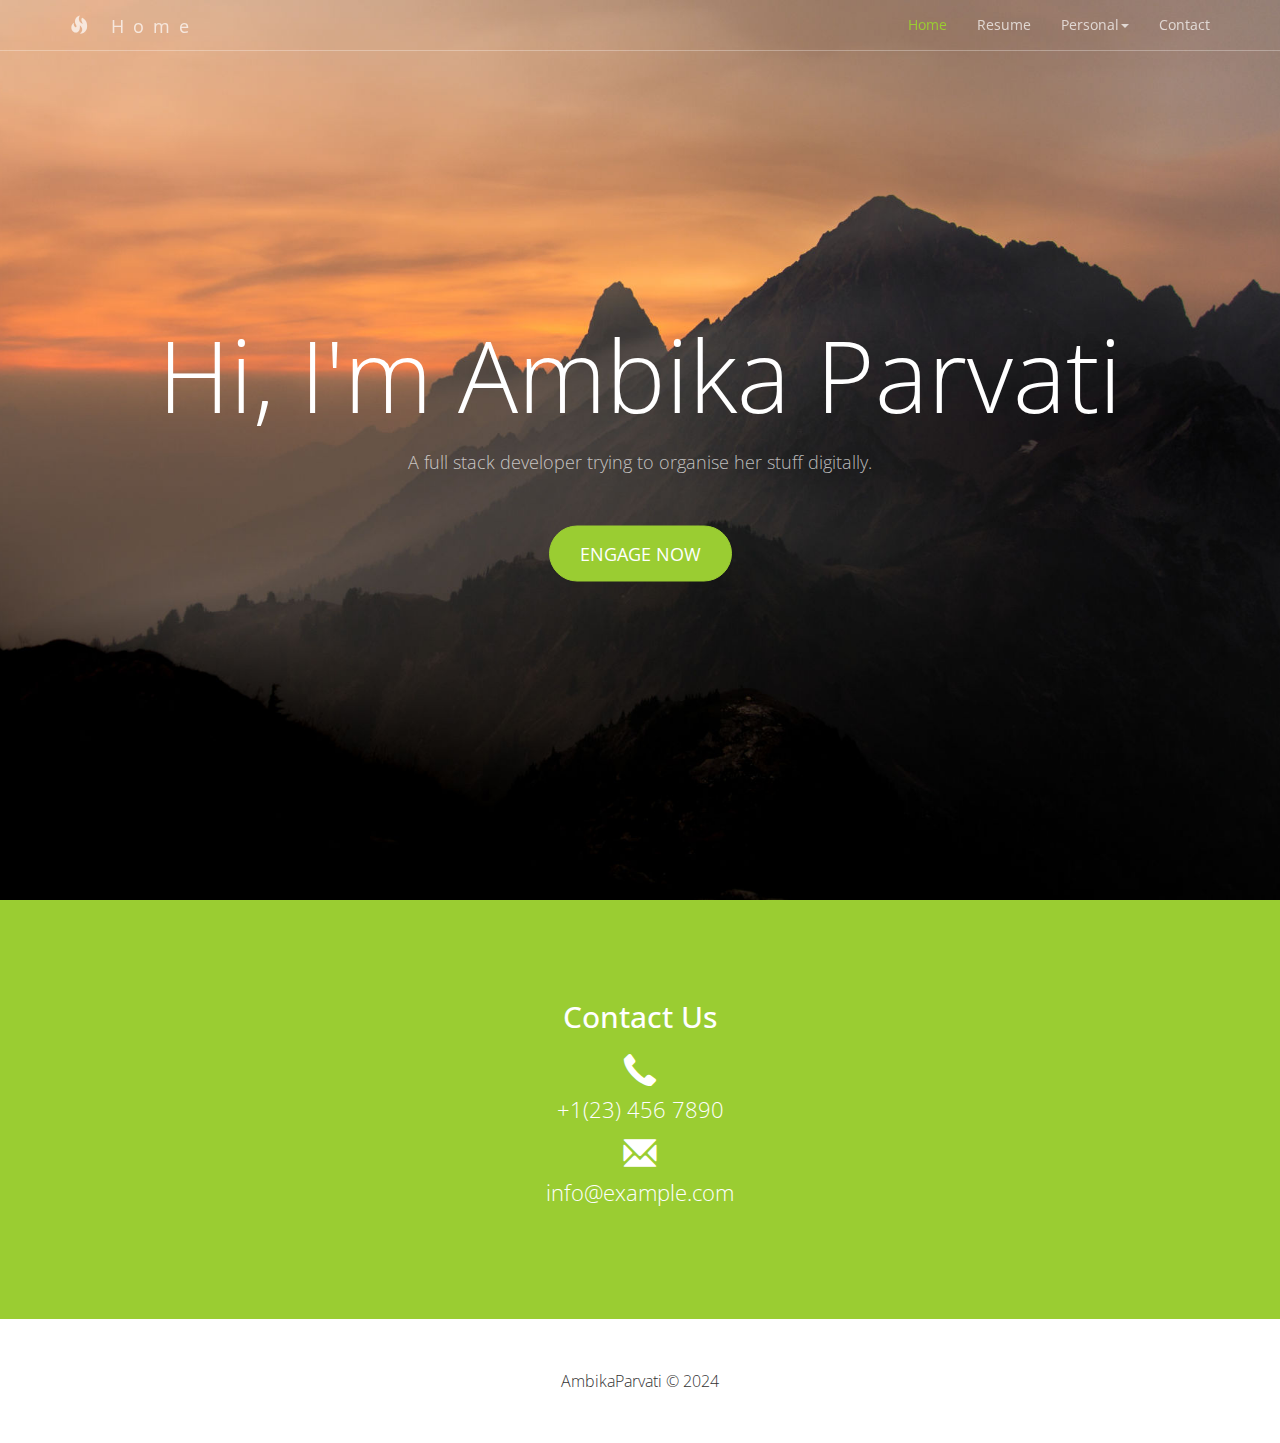
==== index.html @ a342ad75 "Update index.html" ====
<!DOCTYPE html>
<!-- Template by Quackit.com -->
<html lang="en">

<head>

    <meta charset="utf-8">
    <meta http-equiv="X-UA-Compatible" content="IE=edge">
    <meta name="viewport" content="width=device-width, initial-scale=1">
    <!-- Any head content must come after these tags -->

    <title>Ambika Parvati</title>

    <link rel="icon" type="image/png" href="images/circle-logo.png">
    <link href="css/bootstrap.min.css" rel="stylesheet">
    <link href="css/custom.css" rel="stylesheet">
    <link href='http://fonts.googleapis.com/css?family=Open+Sans:300italic,400italic,600italic,700italic,800italic,400,300,600,700,800' rel='stylesheet' type='text/css'>
    
</head>

<body>

    <!-- Navigation -->
    <nav id="siteNav" class="navbar navbar-default navbar-fixed-top" role="navigation">
        <div class="container">
            <!-- Logo and responsive toggle -->
            <div class="navbar-header">
                <button type="button" class="navbar-toggle" data-toggle="collapse" data-target="#navbar">
                    <span class="sr-only">Toggle navigation</span>
                    <span class="icon-bar"></span>
                    <span class="icon-bar"></span>
                    <span class="icon-bar"></span>
                </button>
                <a class="navbar-brand" href="#">

                	<span class="glyphicon glyphicon-fire"></span> 
                	Home
                </a>
            </div>
            <div class="collapse navbar-collapse" id="navbar">
                <ul class="nav navbar-nav navbar-right">
                    <li class="active">
                        <a href="#">Home</a>
                    </li>
                    <li>
                        <a href="#">Resume</a>
                    </li>
					<li class="dropdown">
						<a href="#" class="dropdown-toggle" data-toggle="dropdown" role="button" aria-haspopup="true" aria-expanded="false">Personal<span class="caret"></span></a>
						<ul class="dropdown-menu" aria-labelledby="about-us">
							<li><a href="#">Poems</a></li>
							<li><a href="#">Recipe Book</a></li>
							<li><a href="familytree.html">Family Trees</a></li>
						</ul>
					</li>
                    <li>
                        <a href="#">Contact</a>
                    </li>
                </ul>
                
            </div>
        </div>
    </nav>

    <header>
        <div class="header-content">
            <div class="header-content-inner">
                <h1>Hi, I'm Ambika Parvati</h1>
                <p>A full stack developer trying to organise her stuff digitally.</p>
                <a href="#" class="btn btn-primary btn-lg">Engage Now</a>
            </div>
        </div>
    </header>
    
    <footer class="page-footer">
        <div class="contact">
        	<div class="container">
				<h2 class="section-heading">Contact Us</h2>
				<p><span class="glyphicon glyphicon-earphone"></span><br> +1(23) 456 7890</p>
				<p><span class="glyphicon glyphicon-envelope"></span><br> info@example.com</p>
        	</div>
        </div>
        	
        <div class="small-print">
        	<div class="container">
        		<p>AmbikaParvati &copy; 2024</p>
        	</div>
        </div>        
    </footer>

    <script src="js/jquery-1.11.3.min.js"></script>
    <script src="js/bootstrap.min.js"></script>
    <script src="js/jquery.easing.min.js"></script>
    <script src="js/custom.js"></script>

</body>

</html>
---- css/custom.css ----
html,
body {
    width: 100%;
    height: 100%;
    font-family: 'Open Sans','Helvetica Neue',Arial,sans-serif;
}

a {
    color: yellowgreen;
    -webkit-transition: all .35s;
    -moz-transition: all .35s;
    transition: all .35s;
}

a:hover,
a:focus {
    color: forestgreen;
}

p {
    font-size: 16px;
    line-height: 1.5;
}

header {
    position: relative;
    width: 100%;
    min-height: auto;
    text-align: center;
    color: #fff;
    background-image: url('../images/header.jpg');
    background-position: center;
    -webkit-background-size: cover;
    -moz-background-size: cover;
    background-size: cover;
    -o-background-size: cover;
}

header .header-content {
    position: relative;
    width: 100%;
    padding: 100px 15px 70px;
    text-align: center;
}

header .header-content .header-content-inner h1 {
    margin-top: 0;
    margin-bottom: 20px;
    font-size: 50px;
    font-weight: 300;
}

header .header-content .header-content-inner p {
    margin-bottom: 50px;
    font-size: 16px;
    font-weight: 300;
    color: rgba(255,255,255,.7);
}

@media(min-width:768px) {
    header {
        min-height: 100%;
    }

    header .header-content {
        position: absolute;
        top: 50%;
        padding: 0 50px;
        -webkit-transform: translateY(-50%);
        -ms-transform: translateY(-50%);
        transform: translateY(-50%);
    }

    header .header-content .header-content-inner {
        margin-right: auto;
        margin-left: auto;
        max-width: 1000px;
    }

	header .header-content .header-content-inner h1 {
    	font-size: 100px;
		}

    header .header-content .header-content-inner p {
        margin-right: auto;
        margin-left: auto;
        max-width: 80%;
        font-size: 18px;
    }
}

.section-heading {
    margin-top: 0;
    margin-bottom: 20px;
}

.intro {
	color: #fff;
    background-color: yellowgreen;
    padding: 70px 0;
    text-align: center;
}

.content {
    padding: 100px 0;
}

.content-2 {
	color: #fff;
    background-color: #222;
}

.content-3 {
	padding: 20px 0 40px;
	text-align: center;
}

.promo,
.promo h3,
.promo a:link,
.promo a:visited,
.promo a:hover,
.promo a:active {
    color: white;
	text-shadow: 0px 0px 40px black;
    text-decoration: none;
}

.promo-item {
    height: 200px;
    line-height: 180px;
    text-align: center;
}

.promo-item:hover {
    background-size: 110%; 
    border: 10px solid rgba(255,255,255,0.3);
    line-height: 160px;
}

.promo-item h3 {
    font-size: 40px;
    display: inline-block;
    vertical-align: middle;
}

.item-1 {
	background: url('../images/writing.jpg');
	}
	
.item-2 {
	background: url('../images/concert.jpg');
	}
	
.item-3 {
	background: url('../images/pencil_sharpener.jpg');
	}
		
.item-1,
.item-2,
.item-3 {
	background-size: cover;
	background-position: 50% 50%;
	}

.page-footer {
	text-align: center;
	}

.page-footer .contact {
	padding: 100px 0;
	background-color: yellowgreen;
	color: #fff;
	}

.page-footer .contact p {
	font-size: 22px;
	font-weight: 300;
	}
	
.content-3 .glyphicon,	
.page-footer .contact .glyphicon {
	font-size: 32px;
	font-weight: 700;
	}
		
.page-footer .small-print {
	padding: 50px 0 40px;
	font-weight: 300;
	}

.text-light {
    color: rgba(255,255,255,.7);
}

.navbar-default {
    border-color: rgba(34,34,34,.05);
    background-color: #fff;
    -webkit-transition: all .35s;
    -moz-transition: all .35s;
    transition: all .35s;
}

.navbar-default .navbar-header .navbar-brand {
    color: yellowgreen;
}

.navbar-default .navbar-header .navbar-brand:hover,
.navbar-default .navbar-header .navbar-brand:focus {
    color: #eb3812;
}

.navbar-default .nav > li>a,
.navbar-default .nav>li>a:focus {
    color: #222;
}

.navbar-default .nav > li>a:hover,
.navbar-default .nav>li>a:focus:hover {
    color: yellowgreen;
}

.navbar-default .nav > li.active>a,
.navbar-default .nav>li.active>a:focus {
    color: yellowgreen!important;
    background-color: transparent;
}

.navbar-default .nav > li.active>a:hover,
.navbar-default .nav>li.active>a:focus:hover {
    background-color: transparent;
}

@media(min-width:768px) {
    .navbar-default {
        border-color: rgba(255,255,255,.3);
        background-color: transparent;
    }

    .navbar-default .navbar-header .navbar-brand {
        color: rgba(255,255,255,.7);
        letter-spacing: 0.5em;
    }

    .navbar-default .navbar-header .navbar-brand:hover,
    .navbar-default .navbar-header .navbar-brand:focus {
        color: #fff;
    }

    .navbar-default .nav > li>a,
    .navbar-default .nav>li>a:focus {
        color: rgba(255,255,255,.7);
    }

    .navbar-default .nav > li>a:hover,
    .navbar-default .nav>li>a:focus:hover {
        color: #fff;
    }

    .navbar-default.affix {
        border-color: #fff;
        background-color: #fff;
        box-shadow: 0px 7px 20px 0px rgba(0,0,0,0.1);
    }

    .navbar-default.affix .navbar-header .navbar-brand {
        letter-spacing: 0;
        color: yellowgreen;
    }

    .navbar-default.affix .navbar-header .navbar-brand:hover,
    .navbar-default.affix .navbar-header .navbar-brand:focus {
        color: #eb3812;
    }

    .navbar-default.affix .nav > li>a,
    .navbar-default.affix .nav>li>a:focus {
        color: #222;
    }

    .navbar-default.affix .nav > li>a:hover,
    .navbar-default.affix .nav>li>a:focus:hover {
        color: yellowgreen;
    }
}

.btn-default {
    border-color: #fff;
    color: #222;
    background-color: #fff;
    -webkit-transition: all .35s;
    -moz-transition: all .35s;
    transition: all .35s;
}

.btn-default:hover,
.btn-default:focus,
.btn-default.focus,
.btn-default:active,
.btn-default.active,
.open > .dropdown-toggle.btn-default {
    border-color: #eee;
    color: #222;
    background-color: #eee;
}

.btn-default:active,
.btn-default.active,
.open > .dropdown-toggle.btn-default {
    background-image: none;
}

.btn-default.disabled,
.btn-default[disabled],
fieldset[disabled] .btn-default,
.btn-default.disabled:hover,
.btn-default[disabled]:hover,
fieldset[disabled] .btn-default:hover,
.btn-default.disabled:focus,
.btn-default[disabled]:focus,
fieldset[disabled] .btn-default:focus,
.btn-default.disabled.focus,
.btn-default[disabled].focus,
fieldset[disabled] .btn-default.focus,
.btn-default.disabled:active,
.btn-default[disabled]:active,
fieldset[disabled] .btn-default:active,
.btn-default.disabled.active,
.btn-default[disabled].active,
fieldset[disabled] .btn-default.active {
    border-color: #fff;
    background-color: #fff;
}

.btn-default .badge {
    color: #fff;
    background-color: #222;
}

.btn-primary {
    border-color: yellowgreen;
    color: #fff;
    background-color: yellowgreen;
    -webkit-transition: all .35s;
    -moz-transition: all .35s;
    transition: all .35s;
}

.btn-primary:hover,
.btn-primary:focus,
.btn-primary.focus,
.btn-primary:active,
.btn-primary.active,
.open > .dropdown-toggle.btn-primary {
    border-color: limegreen;
    color: #fff;
    background-color: limegreen;
}

.btn-primary:active,
.btn-primary.active,
.open > .dropdown-toggle.btn-primary {
    background-image: none;
}

.btn-primary.disabled,
.btn-primary[disabled],
fieldset[disabled] .btn-primary,
.btn-primary.disabled:hover,
.btn-primary[disabled]:hover,
fieldset[disabled] .btn-primary:hover,
.btn-primary.disabled:focus,
.btn-primary[disabled]:focus,
fieldset[disabled] .btn-primary:focus,
.btn-primary.disabled.focus,
.btn-primary[disabled].focus,
fieldset[disabled] .btn-primary.focus,
.btn-primary.disabled:active,
.btn-primary[disabled]:active,
fieldset[disabled] .btn-primary:active,
.btn-primary.disabled.active,
.btn-primary[disabled].active,
fieldset[disabled] .btn-primary.active {
    border-color: yellowgreen;
    background-color: yellowgreen;
}

.btn-primary .badge {
    color: yellowgreen;
    background-color: #fff;
}


.btn {
    border-radius: 300px;
    text-transform: uppercase;
}

.btn-lg {
    padding: 15px 30px;
}

::-moz-selection {
    text-shadow: none;
    color: #fff;
    background: #222;
}

::selection {
    text-shadow: none;
    color: #fff;
    background: #222;
}

img::selection {
    color: #fff;
    background: 0 0;
}

img::-moz-selection {
    color: #fff;
    background: 0 0;
}

.text-primary {
    color: yellowgreen;
}

.bg-primary {
    background-color: yellowgreen;
}
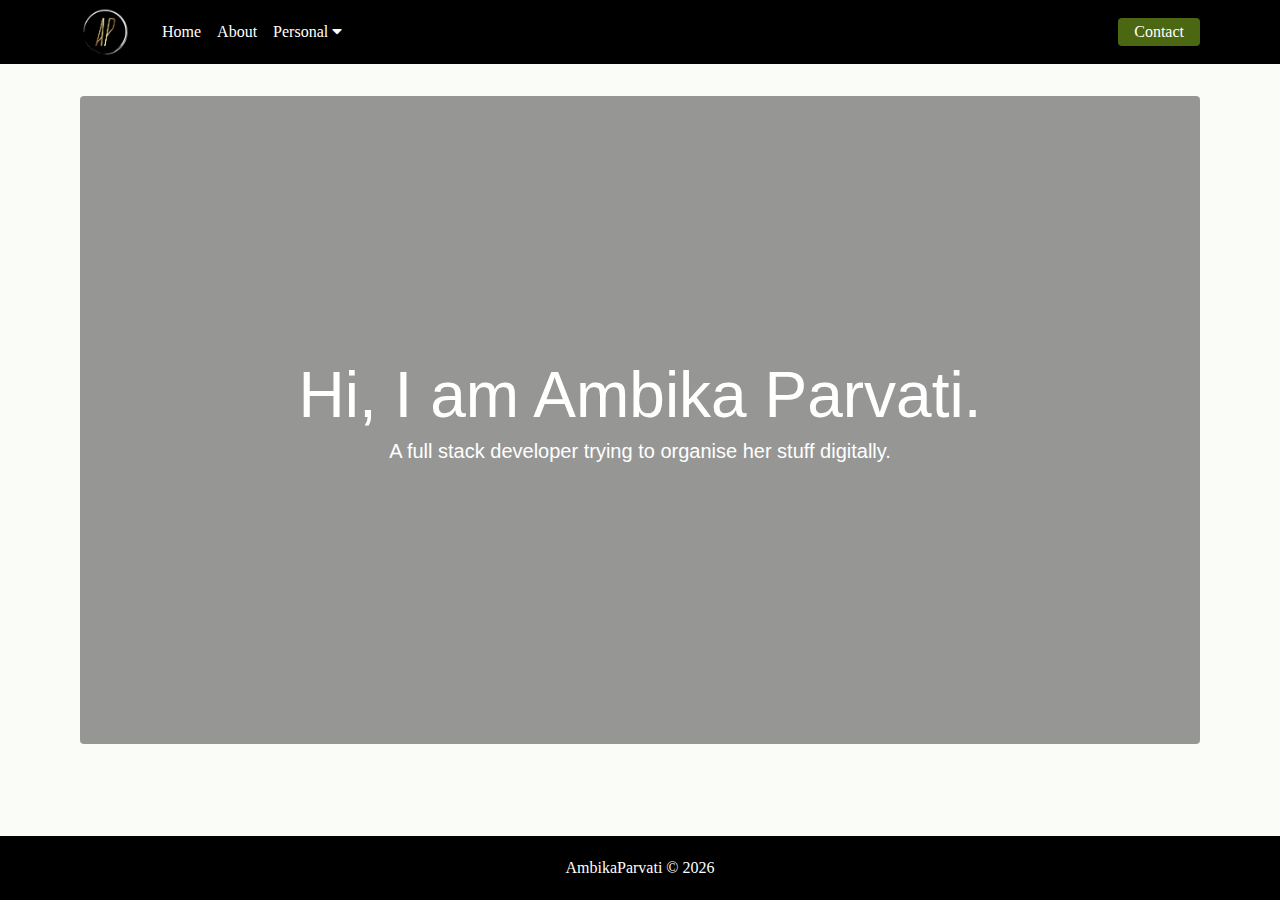
==== commit 890cdefd: "Add files via upload" ====
--- a/index.html
+++ b/index.html
@@ -1,98 +1,66 @@
 <!DOCTYPE html>
-<!-- Template by Quackit.com -->
 <html lang="en">
+  <head>
+    <meta charset="UTF-8" />
+    <meta http-equiv="X-UA-Compatible" content="IE=edge" />
+    <meta name="viewport" content="width=device-width, initial-scale=1.0" />
+    <title>Ambika Parvati</title>
+	
+    <link rel="shortcut icon" href="./assets/logo.png" type="image/x-icon" />
+    <link rel="stylesheet" href="./css/normalize.css" />
+    <link rel="stylesheet" href="./css/main.css" />
+    <link rel="stylesheet"
+      href="https://cdnjs.cloudflare.com/ajax/libs/font-awesome/5.14.0/css/all.min.css"
+    />	
+  </head>
+  <body>
+    <nav class="navbar">
+      <div class="nav-center">
+        <div class="nav-header">
+          <a href="index.html" class="nav-logo"> 
+            <img src="./assets/logo.png" alt="AP" />
+		  </a>
+          <button class="nav-btn btn">
+            <i class="fas fa-align-justify"></i>
+          </button>
+        </div>
+        <div class="nav-links">
+          <a href="index.html" class="nav-link"> Home </a>
+          <a href="pages/about.html" class="nav-link"> About </a>
+		  <div class="dropdown">
+			<div class="nav-link dropbtn">Personal
+			  <i class="fa fa-caret-down"></i>
+			</div>
+			<div class="dropdown-content">
+			  <a href="pages/poems.html">Poems</a>
+			  <a href="pages/recipes.html">Recipe Book</a>
+			  <a href="pages/familytree.html">Family Trees</a>
+			</div>
+		  </div>
 
-<head>
-
-    <meta charset="utf-8">
-    <meta http-equiv="X-UA-Compatible" content="IE=edge">
-    <meta name="viewport" content="width=device-width, initial-scale=1">
-    <!-- Any head content must come after these tags -->
-
-    <title>Ambika Parvati</title>
-
-    <link rel="icon" type="image/png" href="images/circle-logo.png">
-    <link href="css/bootstrap.min.css" rel="stylesheet">
-    <link href="css/custom.css" rel="stylesheet">
-    <link href='http://fonts.googleapis.com/css?family=Open+Sans:300italic,400italic,600italic,700italic,800italic,400,300,600,700,800' rel='stylesheet' type='text/css'>
-    
-</head>
-
-<body>
-
-    <!-- Navigation -->
-    <nav id="siteNav" class="navbar navbar-default navbar-fixed-top" role="navigation">
-        <div class="container">
-            <!-- Logo and responsive toggle -->
-            <div class="navbar-header">
-                <button type="button" class="navbar-toggle" data-toggle="collapse" data-target="#navbar">
-                    <span class="sr-only">Toggle navigation</span>
-                    <span class="icon-bar"></span>
-                    <span class="icon-bar"></span>
-                    <span class="icon-bar"></span>
-                </button>
-                <a class="navbar-brand" href="#">
-
-                	<span class="glyphicon glyphicon-fire"></span> 
-                	Home
-                </a>
-            </div>
-            <div class="collapse navbar-collapse" id="navbar">
-                <ul class="nav navbar-nav navbar-right">
-                    <li class="active">
-                        <a href="#">Home</a>
-                    </li>
-                    <li>
-                        <a href="#">Resume</a>
-                    </li>
-					<li class="dropdown">
-						<a href="#" class="dropdown-toggle" data-toggle="dropdown" role="button" aria-haspopup="true" aria-expanded="false">Personal<span class="caret"></span></a>
-						<ul class="dropdown-menu" aria-labelledby="about-us">
-							<li><a href="#">Poems</a></li>
-							<li><a href="#">Recipe Book</a></li>
-							<li><a href="familytree.html">Family Trees</a></li>
-						</ul>
-					</li>
-                    <li>
-                        <a href="#">Contact</a>
-                    </li>
-                </ul>
-                
-            </div>
+          <div class="nav-link contact-link">
+            <a href="pages/contact.html" class="btn"> Contact </a>
+          </div>
         </div>
+      </div>
     </nav>
 
-    <header>
-        <div class="header-content">
-            <div class="header-content-inner">
-                <h1>Hi, I'm Ambika Parvati</h1>
-                <p>A full stack developer trying to organise her stuff digitally.</p>
-                <a href="#" class="btn btn-primary btn-lg">Engage Now</a>
-            </div>
+    <main class="page">
+      <header class="hero">
+        <div class="hero-container">
+          <div class="hero-text">
+            <h1>Hi, I am Ambika Parvati.</h1>
+            <h5>A full stack developer trying to organise her stuff digitally.</h5>
+          </div>
         </div>
-    </header>
-    
+      </header>
+    </main>
+
     <footer class="page-footer">
-        <div class="contact">
-        	<div class="container">
-				<h2 class="section-heading">Contact Us</h2>
-				<p><span class="glyphicon glyphicon-earphone"></span><br> +1(23) 456 7890</p>
-				<p><span class="glyphicon glyphicon-envelope"></span><br> info@example.com</p>
-        	</div>
-        </div>
-        	
-        <div class="small-print">
-        	<div class="container">
-        		<p>AmbikaParvati &copy; 2024</p>
-        	</div>
-        </div>        
+      <p>
+        AmbikaParvati &copy; <span id="date"></span>
+      </p>
     </footer>
-
-    <script src="js/jquery-1.11.3.min.js"></script>
-    <script src="js/bootstrap.min.js"></script>
-    <script src="js/jquery.easing.min.js"></script>
-    <script src="js/custom.js"></script>
-
-</body>
-
+    <script src="./js/app.js"></script>
+  </body>
 </html>
--- a/css/main.css
+++ b/css/main.css
@@ -0,0 +1,686 @@
+*,
+::after,
+::before {
+  box-sizing: border-box;
+}
+
+html {
+  font-size: 100%;
+} /*16px*/
+
+:root {
+  /* colors */
+  --primary-100: #e2e0ff;
+  --primary-200: #c1beff;
+  --primary-300: #a29dff;
+  --primary-400: #837dff;
+  --primary-500: #645cff;
+  --primary-600: #504acc;
+  --primary-700: #3c3799;
+  --primary-800: #282566;
+  --primary-900: #141233;
+
+  /* grey */
+  --grey-50: #f8fafc;
+  --grey-100: #f1f5f9;
+  --grey-200: #e2e8f0;
+  --grey-300: #cbd5e1;
+  --grey-400: #94a3b8;
+  --grey-500: #64748b;
+  --grey-600: #475569;
+  --grey-700: #334155;
+  --grey-800: #1e293b;
+  --grey-900: #0f172a;
+  /* rest of the colors */
+  --black: #000;
+  --white: #fff;
+  --red-light: #f8d7da;
+  --red-dark: #842029;
+  --green-light: #d1e7dd;
+  --green-dark: #0f5132;
+  --green-home: #4c6712;
+
+  /* fonts  */
+  --headingFont: 'Roboto', sans-serif;
+  --smallText: 0.7em;
+  /* rest of the vars */
+  --backgroundColor: #fafcf8;
+  --textColor: var(--black);
+  --borderRadius: 0.25rem;
+  --letterSpacing: 1px;
+  --transition: 0.3s ease-in-out all;
+  --max-width: 1120px;
+  --fixed-width: 600px;
+
+  /* box shadow*/
+  --shadow-1: 0 1px 3px 0 rgba(0, 0, 0, 0.1), 0 1px 2px 0 rgba(0, 0, 0, 0.06);
+  --shadow-2: 0 4px 6px -1px rgba(0, 0, 0, 0.1),
+    0 2px 4px -1px rgba(0, 0, 0, 0.06);
+  --shadow-3: 0 10px 15px -3px rgba(0, 0, 0, 0.1),
+    0 4px 6px -2px rgba(0, 0, 0, 0.05);
+  --shadow-4: 0 20px 25px -5px rgba(0, 0, 0, 0.1),
+    0 10px 10px -5px rgba(0, 0, 0, 0.04);
+}
+
+body {
+  background: var(--backgroundColor);
+  font-family: Verdana;
+  font-weight: 400;
+  line-height: 1.5;
+  color: var(--textColor);
+}
+
+p {
+  margin-top: 0;
+  margin-bottom: 1.5rem;
+  max-width: 40em;
+}
+
+h1,
+h2,
+h3,
+h4,
+h5 {
+  margin: 0;
+  margin-bottom: 1.38rem;
+  font-family: var(--headingFont);
+  font-weight: 400;
+  line-height: 1.3;
+}
+
+h1 {
+  margin-top: 0;
+  font-size: 3.052rem;
+}
+
+h2 {
+  font-size: 2.441rem;
+}
+
+h3 {
+  font-size: 1.953rem;
+}
+
+h4 {
+  font-size: 1.563rem;
+}
+
+h5 {
+  font-size: 1.25rem;
+}
+
+small,
+.text-small {
+  font-size: var(--smallText);
+}
+
+a {
+  text-decoration: none;
+  color: var(--primary-600);
+}
+
+ul {
+  list-style-type: disc;
+  padding: 0;
+}
+
+.img {
+  width: 100%;
+  display: block;
+  object-fit: cover;
+}
+
+/* buttons */
+.btn {
+  cursor: pointer;
+  color: var(--white);
+  background: var(--green-home);
+  border: transparent;
+  border-radius: var(--borderRadius);
+  padding: 0.375rem 0.75rem;
+  box-shadow: var(--shadow-1);
+  transition: var(--transtion);
+  text-transform: capitalize;
+  display: inline-block;
+}
+.btn:hover {
+  background: var(--primary-700);
+  box-shadow: var(--shadow-3);
+}
+.btn-hipster {
+  color: var(--primary-500);
+  background: var(--primary-200);
+}
+.btn-hipster:hover {
+  color: var(--primary-200);
+  background: var(--primary-700);
+}
+.btn-block {
+  width: 100%;
+}
+
+/* alerts */
+.alert {
+  padding: 0.375rem 0.75rem;
+  margin-bottom: 1rem;
+  border-color: transparent;
+  border-radius: var(--borderRadius);
+}
+.alert-danger {
+  color: var(--red-dark);
+  background: var(--red-light);
+}
+.alert-success {
+  color: var(--green-dark);
+  background: var(--green-light);
+}
+
+/* alert */
+
+@keyframes spinner {
+  to {
+    transform: rotate(360deg);
+  }
+}
+
+.loading {
+  width: 6rem;
+  height: 6rem;
+  border: 5px solid var(--grey-400);
+  border-radius: 50%;
+  border-top-color: var(--primary-500);
+  animation: spinner 0.6s linear infinite;
+}
+.loading {
+  margin: 0 auto;
+}
+/* title */
+
+.title {
+  text-align: center;
+}
+
+.title-underline {
+  background: var(--primary-500);
+  width: 7rem;
+  height: 0.25rem;
+  margin: 0 auto;
+  margin-top: -1rem;
+}
+
+/*
+=============== 
+Navbar
+===============
+*/
+
+.navbar {
+  display: flex;
+  align-items: center;
+  justify-content: center;
+  background-color: var(--black);
+}
+.nav-center {
+  width: 90vw;
+  max-width: var(--max-width);
+}
+.nav-header {
+  height: 4rem;
+  display: flex;
+  justify-content: space-between;
+  align-items: center;
+}
+.nav-header img {
+  width: 50px;
+}
+.nav-logo {
+  display: flex;
+  align-items: flex-end;
+}
+.nav-btn {
+  padding: 0.15rem 0.75rem;
+}
+.nav-btn i {
+  font-size: 1.25rem;
+}
+.nav-links {
+  height: 0;
+  overflow: hidden;
+  display: flex;
+  flex-direction: column;
+  transition: var(--transition);
+}
+.show-links {
+  height: 20rem;
+}
+.nav-link {
+  display: block;
+  text-align: center;
+  font-size: 1.25rem;
+  text-transform: capitalize;
+  color: var(--white);
+  padding: 1rem 0;
+  border-top: 1px solid var(--black);
+  transition: var(--transition);
+}
+.nav-link:hover {
+  color: var(--primary-400);
+}
+.contact-link a {
+  padding: 0.15rem 1rem;
+  transition: var(--transition);
+}
+
+/* The dropdown container */
+.dropdown {
+  float: left;
+  overflow: hidden;
+}
+
+.dropdown .dropbtn {
+  border: none;
+  outline: none;
+  font-family: inherit; /* Important for vertical align on mobile phones */
+  margin: 0; /* Important for vertical align on mobile phones */
+}
+.dropdown-content {
+  display: none;
+  position: absolute;
+  background-color: #f9f9f9;
+  min-width: 160px;
+  box-shadow: 0px 8px 16px 0px rgba(0,0,0,0.2);
+  z-index: 1;
+}
+.dropdown-content a {
+  float: none;
+  color: black;
+  padding: 12px 16px;
+  text-decoration: none;
+  display: block;
+  text-align: left;
+}
+.dropdown-content a:hover {
+  background-color: #ddd;
+}
+/* TODO: test and make clickable*/
+.dropdown:hover .dropdown-content {
+  display: block;
+}
+
+@media screen and (min-width: 600px) {
+  .navbar {
+    height: 4rem;
+  }
+  .nav-center {
+    display: flex;
+    align-items: center;
+  }
+  .nav-header {
+    padding: 0;
+    margin-right: 2rem;
+    height: auto;
+  }
+  .nav-btn {
+    display: none;
+  }
+  .nav-links {
+    height: auto !important;
+    flex-direction: row;
+    align-items: center;
+    width: 100%;
+  }
+  .nav-link {
+    padding: 0;
+    border-top: none;
+    margin-right: 1rem;
+    font-size: 1rem;
+  }
+  .contact-link {
+    margin-right: 0;
+    margin-left: auto;
+  }
+}
+
+/*
+=============== 
+Page
+===============
+*/
+
+.page {
+  width: 90vw;
+  max-width: var(--max-width);
+  margin: 0 auto;
+}
+.page {
+  padding-top: 2rem;
+  min-height: calc(100vh - (4rem + 4rem));
+}
+
+/*
+=============== 
+Footer
+===============
+*/
+
+.page-footer {
+  text-align: center;
+  height: 4rem;
+  display: flex;
+  align-items: center;
+  justify-content: center;
+  background: var(--black);
+  color: var(--white);
+}
+.page-footer p {
+  margin-bottom: 0;
+}
+
+/*
+=============== 
+Hero
+===============
+*/
+
+.hero {
+  height: 72vh;
+  position: relative;
+  margin-bottom: 2rem;
+  background: url('../assets/me.jpg') center/cover no-repeat;
+  border-radius: var(--borderRadius);
+}
+.hero-container {
+  position: absolute;
+  top: 0;
+  left: 0;
+  width: 100%;
+  height: 100%;
+  display: flex;
+  align-items: center;
+  justify-content: center;
+  background: rgba(0, 0, 0, 0.4);
+  border-radius: var(--borderRadius);
+}
+.hero-text {
+  color: var(--white);
+  text-align: center;
+}
+
+@media only screen and (min-width: 768px) {
+  .hero-text h1 {
+    font-size: 4rem;
+    margin-bottom: 0;
+  }
+}
+
+/*
+=============== 
+Error
+===============
+*/
+
+.error-page {
+  text-align: center;
+  padding-top: 5rem;
+}
+.error-page h1 {
+  font-size: 9rem;
+}
+
+/*
+=============== 
+About Page
+===============
+*/
+
+.about-page h3 {
+  text-transform: none;
+  font-weight: bold;
+}
+.about-page {
+  display: grid;
+  gap: 2rem 4rem;
+  padding-bottom: 3rem;
+}
+.about-img {
+  border-radius: var(--borderRadius);
+  height: 300px;
+}
+
+@media screen and (min-width: 992px) {
+  .about-page {
+    grid-template-columns: 1fr 1fr;
+    grid-template-rows: 400px;
+    align-items: center;
+  }
+  .about-img {
+    height: 100%;
+  }
+}
+
+/*
+=============== 
+Poems Page
+===============
+*/
+
+.poems-page h3 {
+  text-align: center;
+}
+.poems-page h3,
+.poems-page h4,
+.poems-page h5 {
+  font-family: Tahoma;
+  font-weight: bold;
+}
+.poems-page .author {
+  text-align: right;
+}
+#scrollbtn {
+  display: none;
+  position: fixed;
+  bottom: 30px;
+  right: 30px;
+  z-index: 99;
+  font-size: 50px;
+  border: none;
+  color: var(--green-home);
+  background-color: var(--backgroundColor);
+  cursor: pointer;
+  border-radius: 50%;
+}
+#scrollbtn:hover {
+  color: var(--black);
+}
+
+/*
+=============== 
+Contact Page
+===============
+*/
+
+.contact-form {
+  width: 100%;
+  margin: 0;
+}
+.contact-container {
+  display: grid;
+  gap: 2rem 3rem;
+  padding-bottom: 3rem;
+}
+@media screen and (min-width: 992px) {
+  .contact-container {
+    grid-template-columns: 1fr 450px;
+    align-items: center;
+  }
+}
+
+/*
+=============== 
+Recipe Template
+===============
+*/
+
+.recipe-hero {
+  display: grid;
+  gap: 3rem;
+}
+.recipe-hero-img {
+  height: 300px;
+  border-radius: var(--borderRadius);
+}
+.recipe-info p {
+  color: var(--grey-600);
+}
+.recipe-icons {
+  display: grid;
+  grid-template-columns: repeat(3, 1fr);
+  gap: 1rem;
+  margin: 2rem 0;
+  text-align: center;
+}
+.recipe-icons i {
+  font-size: 1.5rem;
+  color: var(--primary-500);
+}
+.recipe-icons h5,
+.recipe-icons p {
+  margin-bottom: 0;
+  font-size: 0.85em;
+}
+.recipe-icons p {
+  color: var(--grey-600);
+}
+.recipe-tags {
+  display: flex;
+  align-items: center;
+  flex-wrap: wrap;
+  font-size: 0.7em;
+  font-weight: 600;
+}
+.recipe-tags a {
+  background: var(--primary-500);
+  border-radius: var(--borderRadius);
+  color: var(--white);
+  padding: 0.05rem 0.5rem;
+  margin: 0 0.25rem;
+  text-transform: capitalize;
+}
+@media screen and (min-width: 992px) {
+  .recipe-hero {
+    grid-template-columns: 4fr 5fr;
+    align-items: center;
+  }
+}
+.recipe-content {
+  padding: 3rem 0;
+  display: grid;
+  gap: 2rem 5rem;
+}
+@media screen and (min-width: 992px) {
+  .recipe-content {
+    grid-template-columns: 2fr 1fr;
+  }
+}
+.single-instruction header {
+  display: grid;
+  grid-template-columns: auto 1fr;
+  gap: 1.5rem;
+  align-items: center;
+}
+.single-instruction header p {
+  text-transform: uppercase;
+  font-weight: 600;
+  color: var(--primary-500);
+  margin-bottom: 0;
+}
+.single-instruction > p {
+  color: var(--grey-700);
+}
+.single-instruction header div {
+  height: 2px;
+  background: var(--grey-300);
+}
+.second-column {
+  display: grid;
+  row-gap: 2rem;
+}
+.single-ingredient {
+  border-bottom: 2px solid var(--grey-300);
+  padding-bottom: 0.75rem;
+  color: var(--grey-700);
+}
+.single-tool {
+  border-bottom: 2px solid var(--grey-300);
+  padding-bottom: 0.75rem;
+  color: var(--primary-500);
+  text-transform: capitalize;
+}
+
+/*
+=============== 
+Recipes 
+===============
+*/
+
+.recipes-container {
+  display: grid;
+  gap: 2rem 1rem;
+}
+.recipes-list {
+  display: grid;
+  gap: 2rem 1rem;
+  padding-bottom: 3rem;
+}
+.recipe {
+  display: block;
+}
+.recipe-img {
+  height: 15rem;
+  border-radius: var(--borderRadius);
+  margin-bottom: 1rem;
+}
+.recipe h5 {
+  margin-bottom: 0;
+  margin-top: 0.25rem;
+  line-height: 1;
+  color: var(--grey-700);
+}
+.recipe p {
+  margin-bottom: 0;
+  line-height: 1;
+  color: var(--grey-500);
+  margin-top: 0.5rem;
+  letter-spacing: var(--letterSpacing);
+}
+
+@media screen and (min-width: 576px) {
+  .recipes-list {
+    grid-template-columns: 1fr 1fr;
+  }
+  .recipe-img {
+    height: 10rem;
+  }
+}
+
+@media screen and (min-width: 992px) {
+  .recipes-container {
+    grid-template-columns: 200px 1fr;
+    gap: 1rem;
+  }
+  .recipes-list {
+    grid-template-columns: 1fr 1fr;
+  }
+  .recipe p {
+    font-size: 0.85rem;
+  }
+}
+
+@media screen and (min-width: 1200px) {
+  .recipe h5 {
+    font-size: 1.15rem;
+  }
+  .recipes-list {
+    grid-template-columns: 1fr 1fr 1fr;
+  }
+}
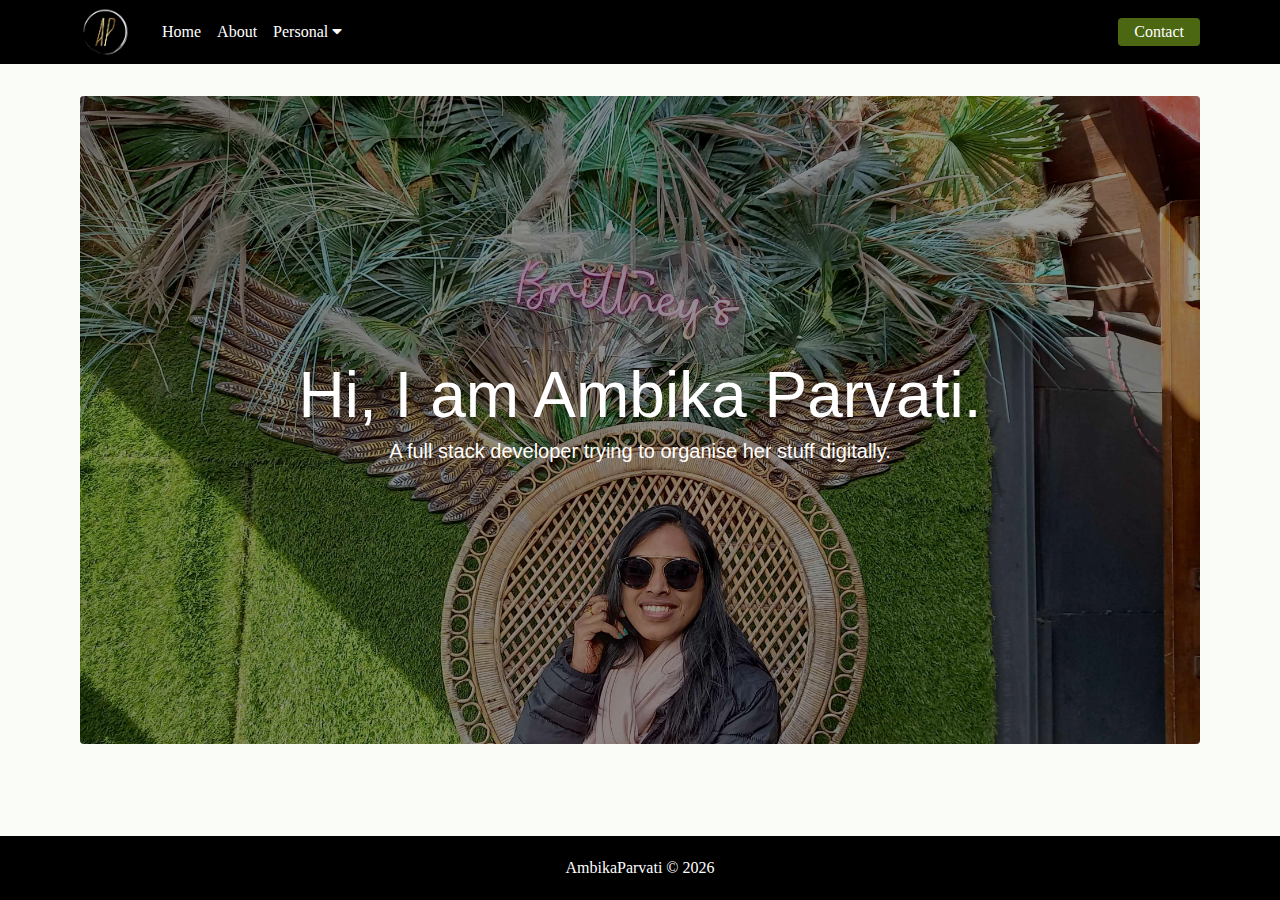
==== commit a68ef442: "Update index.html" ====
--- a/index.html
+++ b/index.html
@@ -19,7 +19,7 @@
         <div class="nav-header">
           <a href="index.html" class="nav-logo"> 
             <img src="./assets/logo.png" alt="AP" />
-		  </a>
+          </a>
           <button class="nav-btn btn">
             <i class="fas fa-align-justify"></i>
           </button>
@@ -27,17 +27,16 @@
         <div class="nav-links">
           <a href="index.html" class="nav-link"> Home </a>
           <a href="pages/about.html" class="nav-link"> About </a>
-		  <div class="dropdown">
-			<div class="nav-link dropbtn">Personal
-			  <i class="fa fa-caret-down"></i>
-			</div>
-			<div class="dropdown-content">
-			  <a href="pages/poems.html">Poems</a>
-			  <a href="pages/recipes.html">Recipe Book</a>
-			  <a href="pages/familytree.html">Family Trees</a>
-			</div>
-		  </div>
-
+          <div class="dropdown">
+            <div class="nav-link dropbtn">Personal
+              <i class="fa fa-caret-down"></i>
+            </div>
+            <div class="dropdown-content">
+              <a href="pages/poems.html">Poems</a>
+              <a href="pages/recipes.html">Recipe Book</a>
+              <a href="pages/familytree.html">Family Trees</a>
+            </div>
+          </div>
           <div class="nav-link contact-link">
             <a href="pages/contact.html" class="btn"> Contact </a>
           </div>
--- a/css/main.css
+++ b/css/main.css
@@ -80,33 +80,32 @@
 h2,
 h3,
 h4,
-h5 {
+h5,
+h6 {
   margin: 0;
   margin-bottom: 1.38rem;
   font-family: var(--headingFont);
   font-weight: 400;
   line-height: 1.3;
 }
-
 h1 {
   margin-top: 0;
   font-size: 3.052rem;
 }
-
 h2 {
   font-size: 2.441rem;
 }
-
 h3 {
   font-size: 1.953rem;
 }
-
 h4 {
   font-size: 1.563rem;
 }
-
 h5 {
   font-size: 1.25rem;
+}
+h6 {
+  font-size: 1rem;
 }
 
 small,
@@ -117,8 +116,8 @@
 a {
   text-decoration: none;
   color: var(--primary-600);
-}
-
+  transition: var(--transition);
+}
 ul {
   list-style-type: disc;
   padding: 0;
@@ -442,11 +441,27 @@
   gap: 2rem 4rem;
   padding-bottom: 3rem;
 }
-.about-img {
+.te-logo {
+  height: 1.25rem;
+  transition: var(--transition);
+}
+.te-logo:hover {
+  transform: scale(0.9);
+}
+.banner {
   border-radius: var(--borderRadius);
-  height: 300px;
-}
-
+  height: 10rem;
+}
+.social-icon i {
+  font-size: 28px;
+  padding: 5px;
+  transition: var(--transition);
+}
+.social-icon i:hover {
+  -ms-transform: scale(1.5); /* IE 9 */
+  -webkit-transform: scale(1.5); /* Safari 3-8 */
+  transform: scale(1.5); 
+}
 @media screen and (min-width: 992px) {
   .about-page {
     grid-template-columns: 1fr 1fr;
@@ -460,7 +475,7 @@
 
 /*
 =============== 
-Poems Page
+Poems & Recipes Page
 ===============
 */
 
@@ -469,12 +484,20 @@
 }
 .poems-page h3,
 .poems-page h4,
+.poems-page h6,
 .poems-page h5 {
   font-family: Tahoma;
   font-weight: bold;
 }
-.poems-page .author {
+.poems-page p {
   text-align: right;
+}
+.poems-page div {
+  border: 3px solid var(--green-home);
+  background-color: var(--grey-100);
+  width: 500px;
+  padding: 20px;
+  margin: 20px;
 }
 #scrollbtn {
   display: none;
@@ -493,6 +516,11 @@
   color: var(--black);
 }
 
+.optional {
+	font-style: italic;
+	font-size: 0.9rem;
+}
+
 /*
 =============== 
 Contact Page
